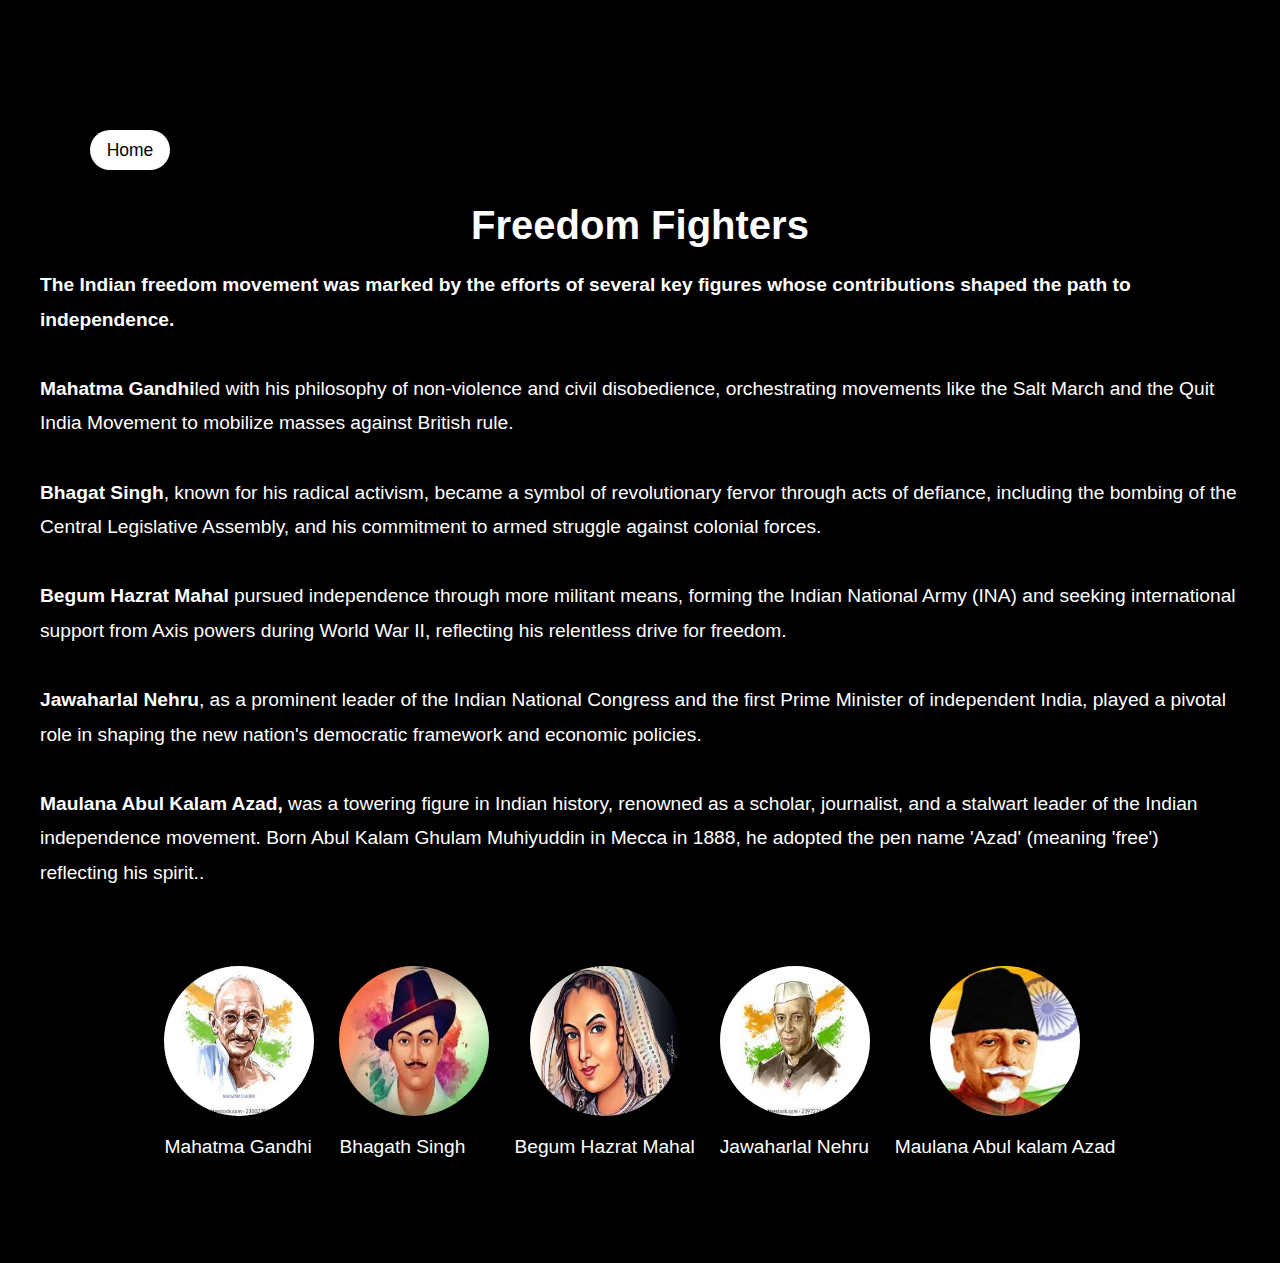
==== fighters.html @ 94a17378 "added 2 page" ====
<!DOCTYPE html>
<html lang="en">
<head>
    <meta charset="UTF-8">
    <link rel="stylesheet" href="styles.css">
    <meta name="viewport" content="width=device-width, initial-scale=1.0">
    <title>Freedom Fighters</title>
</head>
<body style="background-image: url(purana-paper.jpeg); background-size: cover; background: linear-gradient(to bottom, rgba(0,0,0,1));">
    <div class="content">
    <a href="index.html" class="link2">Home</a>
    <h2>Freedom Fighters</h2>
<p>
    <b>The Indian freedom movement was marked by the efforts of several key figures whose contributions shaped the path to independence.</b><br><br> <b>Mahatma Gandhi</b>led with his philosophy of non-violence and civil disobedience, orchestrating movements like the Salt March and the Quit India Movement to mobilize masses against British rule. <br><br><b>Bhagat Singh</b>, known for his radical activism, became a symbol of revolutionary fervor through acts of defiance, including the bombing of the Central Legislative Assembly, and his commitment to armed struggle against colonial forces.<br><br>

<b>Begum Hazrat Mahal</b> pursued independence through more militant means, forming the Indian National Army (INA) and seeking international support from Axis powers during World War II, reflecting his relentless drive for freedom.<br><br><b>Jawaharlal Nehru</b>, as a prominent leader of the Indian National Congress and the first Prime Minister of independent India, played a pivotal role in shaping the new nation's democratic framework and economic policies. <br><br><b>Maulana Abul Kalam Azad,</b> was a towering figure in Indian history, renowned as a scholar, journalist, and a stalwart leader of the Indian independence movement. Born Abul Kalam Ghulam Muhiyuddin in Mecca in 1888, he adopted the pen name 'Azad' (meaning 'free') reflecting his spirit..</p><br><br>

<!-- experiment -->
<div class="freedom-fighters">
<div class="fighter"  onclick="showInfo(this)">
    <img src="images.jpeg" alt="Fighter 1" 
    data-info= "Born Mohandas Karamchand Gandhi on October 2, 1869, in Porbandar, India. A lawyer by profession, he became the paramount leader of India's independence movement. Renowned for his philosophy of non-violent resistance (Ahimsa), he led India to freedom from British rule. His campaigns included Satyagraha, civil disobedience, and the famous Dandi March. Assasinated in 1948, he remains an iconic figure globally for his message of peace and equality.">
    <p>Mahatma Gandhi</p>
</div>
<div class="fighter" onclick="showInfo(this)">
    <img src="bhagatsing.jpeg" alt="Fighter 2" data-info="Bhagat Singh was a revolutionary Indian freedom fighter. Born in 1907 in Punjab, he was deeply influenced by the atrocities of British rule. Joining the Hindustan Republican Association, he actively participated in revolutionary activities. Known for his courage and idealism, he became a symbol of youth rebellion against British imperialism. His assassination of a British police officer and subsequent capture led to his execution at the age of 23 in 1931. His sacrifice ignited the spirit of freedom among Indians.">
    <p>Bhagath Singh</p>
</div>
<div class="fighter" onclick="showInfo(this)">
    <img src="begum.jpeg" alt="Fighter 2" data-info="Begum Hazrat Mahal was the second wife of Nawab Wajid Ali Shah of Awadh. Born Muhammadi Khanum, she became a key figure in the 1857 Revolt against the British. After the British exiled her husband, she declared her son Birjis Qadr the Nawab and led the rebellion from Lucknow. Known for her courage and strategic mind, she fought fiercely but was eventually defeated. Forced into exile in Nepal, she spent her final years there, a symbol of resistance against British rule.">
    <p>Begum Hazrat Mahal</p>
</div>
<div class="fighter" onclick="showInfo(this)">
    <img src="download.jpeg" alt="Fighter 2" data-info="Jawaharlal Nehru was India's first Prime Minister. Born on November 14, 1889, in Allahabad, he was a prominent figure in the Indian independence movement. Educated in England, he joined the Indian National Congress and became a close associate of Mahatma Gandhi. Nehru played a crucial role in shaping independent India, emphasizing secularism, democracy, and non-alignment. His vision for a modern and progressive India laid the foundation for the nation's development.">
    <p>Jawaharlal Nehru</p>
</div>
<div class="fighter" onclick="showInfo(this)">
    <img src="abul-kalam.jpeg" alt="Fighter 2" data-info="Maulana Abul Kalam Azad (1888-1958) was a prominent Indian freedom fighter, scholar, and politician. Born in Mecca, he emerged as a staunch advocate for Indian independence. A prolific writer and journalist, he contributed significantly to the nationalist movement. Post-independence, he served as India's first Education Minister, laying the foundation for the country's education system. Azad is revered for his intellectual prowess, secular outlook, and unwavering commitment to India's unity and progress.">
    <p>Maulana Abul kalam Azad</p>
</div>
<div id="info-box" class="info-box"></div>
</div>


<script src="script.js"></script>

</body>
</html>
---- styles.css ----
body {
    font-family: 'Poppins', sans-serif;
    margin: 0;
    padding: 0;
    background: linear-gradient(to right, #ff5906, #ffffff , green);
    color: white;
    text-align: center;
    overflow-x: hidden;
}
.head-img{
    background-image: url("flag1.jpeg");
    background-size: contain;
    -webkit-background-clip: text;
    -webkit-text-fill-color: transparent;
}

.header {
    padding: 80px 20px;
    background: linear-gradient(to bottom, rgba(0, 0, 0, 0.7), rgba(0, 0, 0, 0.3)), url('red-fort.jpeg') ;
    background-size: contain;

    width: 100%;
    animation: fadeInDown 2s;
}

.header h1 {
    font-size: 4em;
    margin: 0;
    text-transform: uppercase;
    letter-spacing: 3px;
}

.header p {
    font-size: 1.8em;
    margin: 20px 0;
}

button {
    padding: 12px 30px;
    background-color: #ff4500;
    color: white;
    border: none;
    border-radius: 25px;
    cursor: pointer;
    font-size: 1.4em;
    transition: transform 0.3s ease;
    animation: pulse 2s infinite;
}

button:hover {
    background-color: #e63946;
    transform: scale(1.1);
}

.mark{
    width: 500px;
margin-left: 32.5%;    
    display: flex;
    justify-content: center;
    align-items: center;
}
.flag {
    width: 100%;
    max-width: 400px;
    margin: 40px auto;
    position: relative;
    cursor: pointer;
}

.flag-strip {
    height: 60px;
    animation: wave 1.5s infinite ease-in-out;
}

.saffron {
    background-color: #FF9933;
}

.white {
    background-color: #FFFFFF;
    position: relative;
}

.green {
    background-color: #138808;
}

.ashoka-chakra {
    position: absolute;
    top: 50px;
    left: 40%;
    transform: translateX(-50%);
    transform: translateY(-50%);
    width: 75px;
    height: 80px;
    background: url('https://pngbasket.com/wp-content/uploads/2021/08/ashoka-chakra.png') no-repeat center;
    background-size: contain;
    animation: rotateImage  2.5s infinite;
}

.content {
    padding: 40px 20px;
    background-color: rgba(0, 0, 0, 0.5);
    margin: 40px 20px;
    border-radius: 15px;
}

.content h2 {
    font-size: 2.5em;
    margin-bottom: 20px;
    image-resolution: 500px;
}
.content p {
    font-size: 1.2em;
    line-height: 1.8em;
    text-align: left;
}

.responsive-img {
    width: 100%;
    max-width: 600px;
    border-radius: 15px;
    margin-top: 20px;
    box-shadow: 0px 10px 30px rgba(0, 0, 0, 0.3);
    animation: fadeInUp 1.5s ease;
}

.freedom-fighters {
    display: flex;
    justify-content: center;
    gap: 25px;
    margin-top: 20px;
}

.fighter {
    text-align: center;
}

.fighter img {
    width: 150px;
    height: 150px;
    border-radius: 50%;
    box-shadow: 0px 5px 20px rgba(0, 0, 0, 0.3);
    transition: transform 0.3s ease;

}

.fighter p {
    margin-top: 10px;
    font-size: 1.2em;
}

.fighter img:hover {
    transform: scale(1.1);
}
.fighter img:hover {
    transform: scale(1.2) rotate(5deg); /* Add a slight rotation and scale on hover */
    box-shadow: 0px 10px 20px rgba(0, 0, 0, 0.5);
}

.info-box {
    display: none;
    padding: 20px;
    background-color: rgba(255, 255, 255, 0.9);
    color: black;
    border-radius: 10px;
    margin-top: 80px;
    font-family: cursive;
    left: 50%;
    transform: translateY(-50%);
    max-width: 300px;
    text-align: center;
    z-index: 1000;
}

/* second page */
.head-link{
    margin-top: 50px;
}
.link{
    display: flex;
    justify-content: center;
    align-items: center;
    width: 100px;
    height: 25px;
    background: linear-gradient(to right, #ff5906, #ffffff , green) ;
    color: black;
    font-size:15.5px;
    text-decoration: none;
    border-radius: 25px;
    cursor: pointer;
}
.link2{
    margin-top: 50px;
    margin-left: 50px;

    display: flex;
    justify-content: center;
    align-items: center;
    width: 80px;
    height: 40px;
    background-color: white;
    /* background: linear-gradient(to right, #ff5906, #ffffff , green) ; */
    color: black;
    font-size: 17.5px;
    text-decoration: none;
    border-radius: 25px;
    cursor: pointer;

}
.info-box.active {
    display: block;
    animation: fadeInUp(0.1s)ease;
}   
@keyframes fadeInDown {
    from { opacity: 0; transform: translateY(-20px); }
    to { opacity: 1; transform: translateY(0); }
}
@keyframes rotateImage {
    from  {
        transform: rotate(0deg);

    }
    to {
        transform: rotate(360deg);
    }
}

@keyframes fadeInUp {
    from { opacity: 0; transform: translateY(20px); }
    to { opacity: 1; transform: translateY(0); }
}

@keyframes pulse {
    0%, 100% { transform: scale(1); }
    50% { transform: scale(1.1); }
}



@media (max-width: 768px) {
    .flag {
        width: 80%;
    }
    
    .header h1 {
        font-size: 2.5em;
    }
    
    .header p {
        font-size: 1.2em;
    }
    
    button {
        font-size: 1.1em;
    }
}
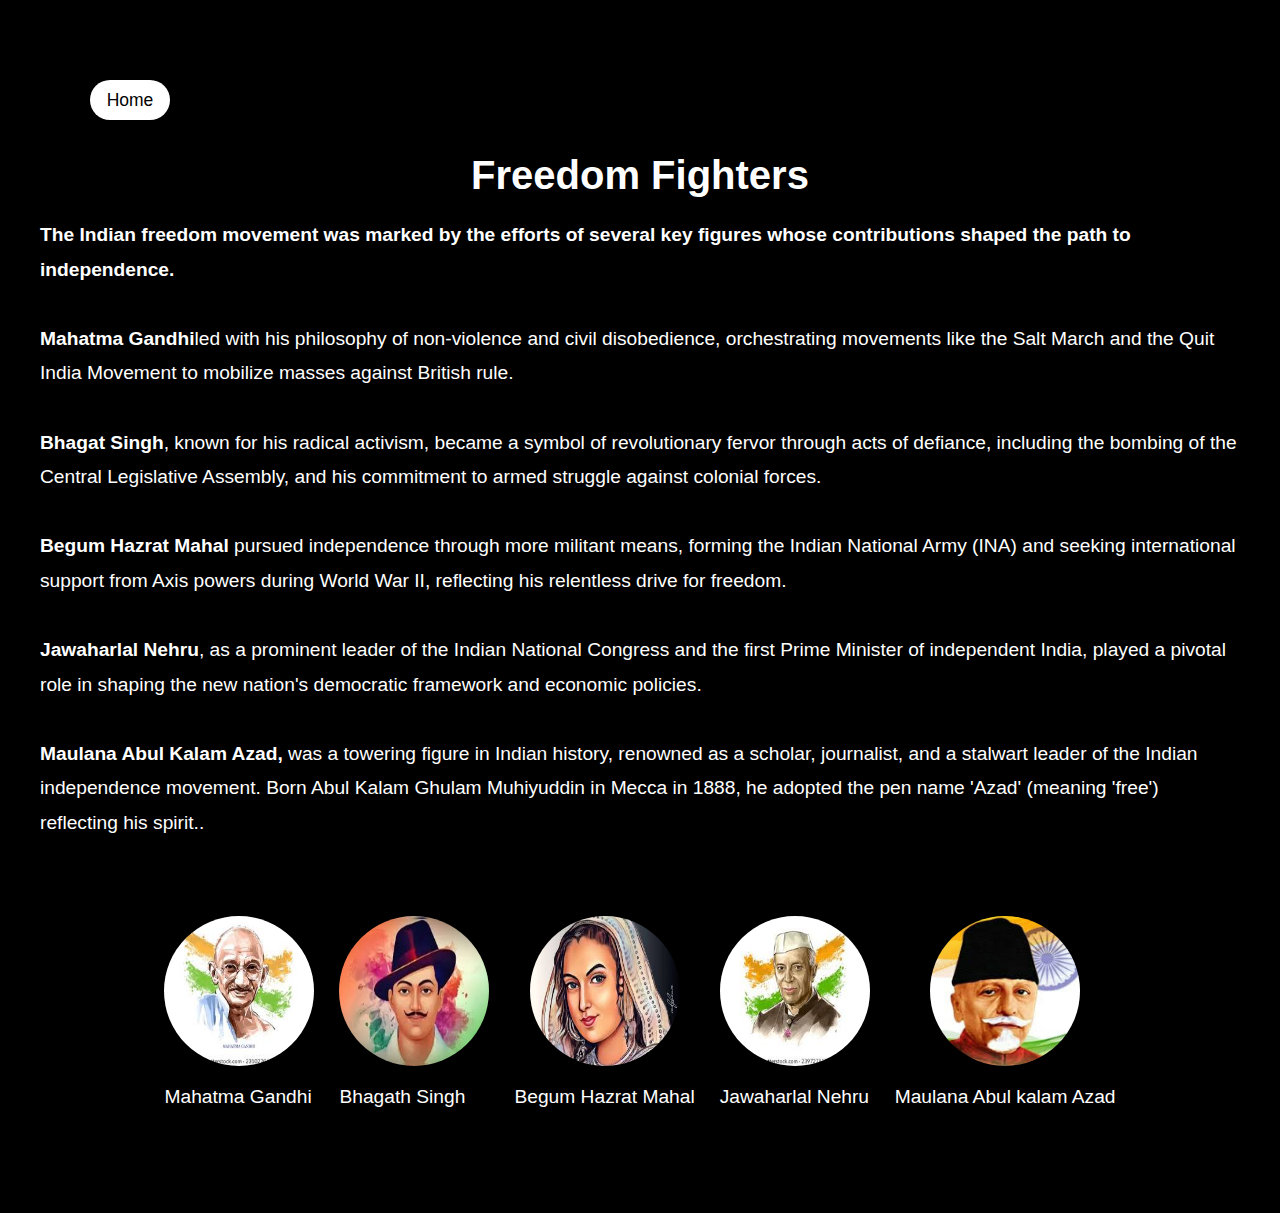
==== commit 02991619: "minor changes" ====
--- a/fighters.html
+++ b/fighters.html
@@ -9,13 +9,12 @@
 <body style="background-image: url(purana-paper.jpeg); background-size: cover; background: linear-gradient(to bottom, rgba(0,0,0,1));">
     <div class="content">
     <a href="index.html" class="link2">Home</a>
-    <h2>Freedom Fighters</h2>
+    <h2 class="title">Freedom Fighters</h2>
 <p>
     <b>The Indian freedom movement was marked by the efforts of several key figures whose contributions shaped the path to independence.</b><br><br> <b>Mahatma Gandhi</b>led with his philosophy of non-violence and civil disobedience, orchestrating movements like the Salt March and the Quit India Movement to mobilize masses against British rule. <br><br><b>Bhagat Singh</b>, known for his radical activism, became a symbol of revolutionary fervor through acts of defiance, including the bombing of the Central Legislative Assembly, and his commitment to armed struggle against colonial forces.<br><br>
 
 <b>Begum Hazrat Mahal</b> pursued independence through more militant means, forming the Indian National Army (INA) and seeking international support from Axis powers during World War II, reflecting his relentless drive for freedom.<br><br><b>Jawaharlal Nehru</b>, as a prominent leader of the Indian National Congress and the first Prime Minister of independent India, played a pivotal role in shaping the new nation's democratic framework and economic policies. <br><br><b>Maulana Abul Kalam Azad,</b> was a towering figure in Indian history, renowned as a scholar, journalist, and a stalwart leader of the Indian independence movement. Born Abul Kalam Ghulam Muhiyuddin in Mecca in 1888, he adopted the pen name 'Azad' (meaning 'free') reflecting his spirit..</p><br><br>
 
-<!-- experiment -->
 <div class="freedom-fighters">
 <div class="fighter"  onclick="showInfo(this)">
     <img src="images.jpeg" alt="Fighter 1" 
@@ -45,4 +44,4 @@
 <script src="script.js"></script>
 
 </body>
-</html>+</html>
--- a/styles.css
+++ b/styles.css
@@ -54,7 +54,7 @@
 
 .mark{
     width: 500px;
-margin-left: 32.5%;    
+    margin-left: 32.5%;    
     display: flex;
     justify-content: center;
     align-items: center;
@@ -69,7 +69,7 @@
 
 .flag-strip {
     height: 60px;
-    animation: wave 1.5s infinite ease-in-out;
+    animation: wave 1.5s infinite ease;
 }
 
 .saffron {
@@ -124,6 +124,11 @@
     box-shadow: 0px 10px 30px rgba(0, 0, 0, 0.3);
     animation: fadeInUp 1.5s ease;
 }
+.responsive-img:hover{
+    background-image: url("war-img.jpeg");
+    background-size: contain;
+
+}
 
 .freedom-fighters {
     display: flex;
@@ -154,7 +159,7 @@
     transform: scale(1.1);
 }
 .fighter img:hover {
-    transform: scale(1.2) rotate(5deg); /* Add a slight rotation and scale on hover */
+    transform: scale(1.2) rotate(5deg); 
     box-shadow: 0px 10px 20px rgba(0, 0, 0, 0.5);
 }
 
@@ -173,9 +178,10 @@
     z-index: 1000;
 }
 
-/* second page */
 .head-link{
-    margin-top: 50px;
+    margin-top: -50px;
+
+    
 }
 .link{
     display: flex;
@@ -191,22 +197,26 @@
     cursor: pointer;
 }
 .link2{
-    margin-top: 50px;
+    /* margin-top: 50px; */
     margin-left: 50px;
-
     display: flex;
     justify-content: center;
     align-items: center;
     width: 80px;
     height: 40px;
     background-color: white;
-    /* background: linear-gradient(to right, #ff5906, #ffffff , green) ; */
     color: black;
     font-size: 17.5px;
     text-decoration: none;
     border-radius: 25px;
     cursor: pointer;
-
+}
+.title:hover{
+
+    background: linear-gradient( #ff5906, #ffffff , green) ;
+    -webkit-background-clip: text;
+    font-size: 45px;
+    -webkit-text-fill-color: transparent;
 }
 .info-box.active {
     display: block;
@@ -255,3 +265,7 @@
         font-size: 1.1em;
     }
 }
+
+
+
+
